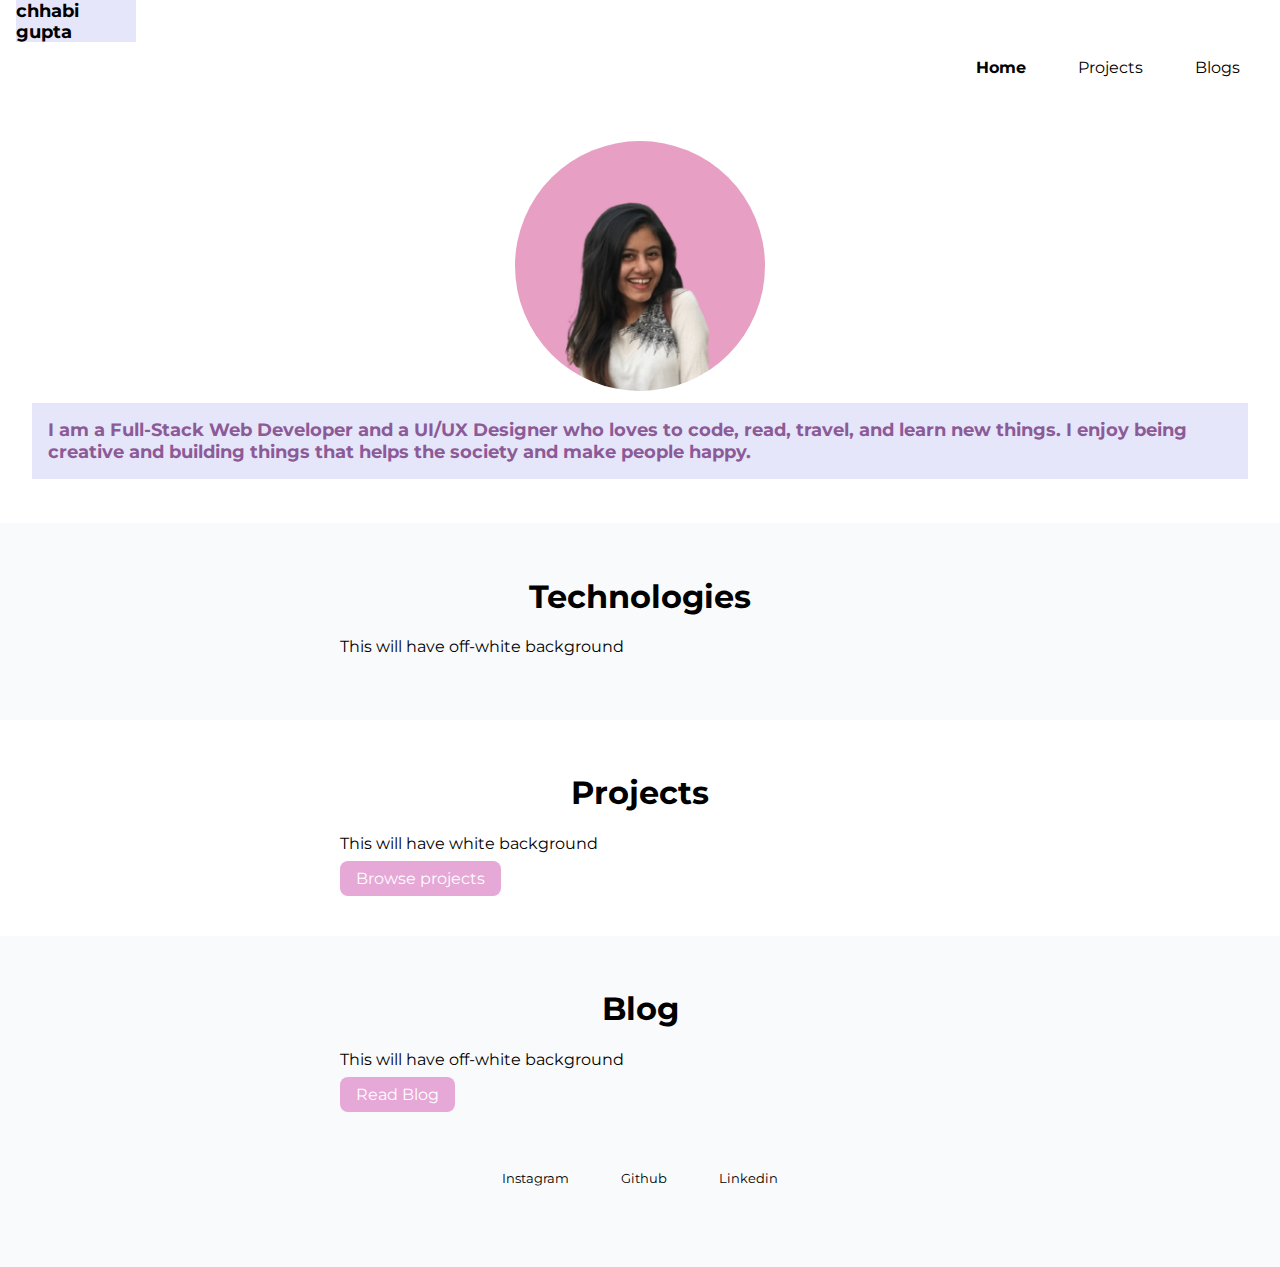
==== index.html @ 163150f9 "Homepage Completed" ====
<!DOCTYPE html>
<html lang="en">
    <head>
        <meta charset="UTF-8">
        <meta name="viewport" content="width=device-width, initial-scale=1.0">
        <title>Chhabi Gupta</title>
        <link href="styles.css" rel="stylesheet">
    </head>
    <body>

        <nav class="navigation container">
            <div class="nav-brand">chhabi gupta</div>
            <ul class="list-non-bullet nav-pills">
                <li class="list-item-inline "><a class="link link-active" href="/">Home</a></li>
                <li class="list-item-inline"><a class="link" href="/">Projects</a></li>
                <li class="list-item-inline"><a class="link" href="/">Blogs</a></li>
            </ul>
        </nav>

        <header class="hero">
            <img class="hero-image" src="images/chhabi-image.png">
            <div class="about-me-section">
            <h1 class="hero-heading">I am a Full-Stack Web Developer and a UI/UX Designer who loves to code,
                read, travel, and learn new things. I enjoy being creative and building things that helps the 
                society and make people happy.</h1>
            </div>
        </header>

        <section class="section ow">
            <div class="container container-center">
               <h1>Technologies</h3>
                   <p class="para">This will have off-white background</p>
            </div>
       
        </section>
        <section class="section">
            <div class="container container-center">
                <h1>Projects</h3>
                    <p class="para">This will have white background</p>
                    <a class="link link-primary" href="/">Browse projects</a>
           </div>
         </section>

         <section class="section ow">
            <div class="container container-center">
               <h1>Blog</h3>
                   <p class="para">This will have off-white background</p>
                   <a class="link link-primary" href="/">Read Blog</a>
            </div>
            <footer class="footer">
              
                <ul class="social-links list-non-bullet list">
                    <li class="list-item-inline"><a class="link" href="/">Instagram</a></li>
                    <li class="list-item-inline"><a class="link" href="/">Github</a></li>
                    <li class="list-item-inline"><a class="link" href="/">Linkedin</a></li>
       
                </ul>
            </footer>
       

























    </body>
</html>
---- styles.css ----
@import url('https://fonts.googleapis.com/css2?family=Montserrat:ital,wght@0,400&display=swap');

:root{
    --primary-color:#e6e6fa;
    --secondary-color: #e6a8d7;
    --dark-grey: #eeeef5;
    --dark-magenta: #8c5b97;
    --off-white: #F9FAFB;
}

body{
    font-family: 'Montserrat', sans-serif;
    margin: 0px;
}

/*Container*/
.container{
    padding-left: 1rem;
    padding-right: 1rem;
    padding-bottom: 1rem;
}

.container-center{
    margin: auto;
    max-width: 600px;
}

/*Links*/
.link{
text-decoration: none;
padding: 0.5rem 1rem;}

/*look into BEM Naming convention*/

.link-primary{
    background-color: var(--secondary-color);
    color: white;
    border-radius: 00.5rem;
}

.link-secondary{
    color: var(--primary-color);
    border-radius: 0.5rem;
    border: 1px solid var(--primary-color)
}

/**Lists**/
.list-non-bullet{
list-style: none;
}
.list-item-inline{
    display: inline;
    padding: 0rem 0.5rem;
}

/** navigation**/
.navigation{
    border-bottom-left-radius: 1rem;
}

.navigation .nav-pills{
    text-align: right;
    font-size: medium;
}
.navigation .nav-brand{
    font-weight: bold;
    width: 120px;
    background-color:#e6e6fa;
    font-size: 1.1rem;
}
.navigation .link {
    color: black;
}
.navigation .link-active{
    font-weight: bold;
}

/**header**/

.hero{
padding: 2rem;
text-align: center;
}

.hero .hero-image{
    max-width: 250px;
    display: block;
    margin: auto;
    border-radius: 10rem;
}

.about-me-section{
    width: 500px 500px;
    background-color: #e6e6fa;
}

.hero-heading{
font-size: large;
padding: 1rem;
color: var(--dark-magenta);
text-align: left;
}

/**SECTIONS **/
.section{
    padding: 2rem;
}

.section h1{
text-align: center;
}

.ow{
    background-color: var(--off-white);
}

/** footer **/

.footer{
    padding: 2rem 1rem;
    text-align: center;
    border-top-right-radius: 1rem;
}

.footer .link {
    color: black;
    font-size: small;
}

.footer ul {
    padding-inline-start: 0px;
}
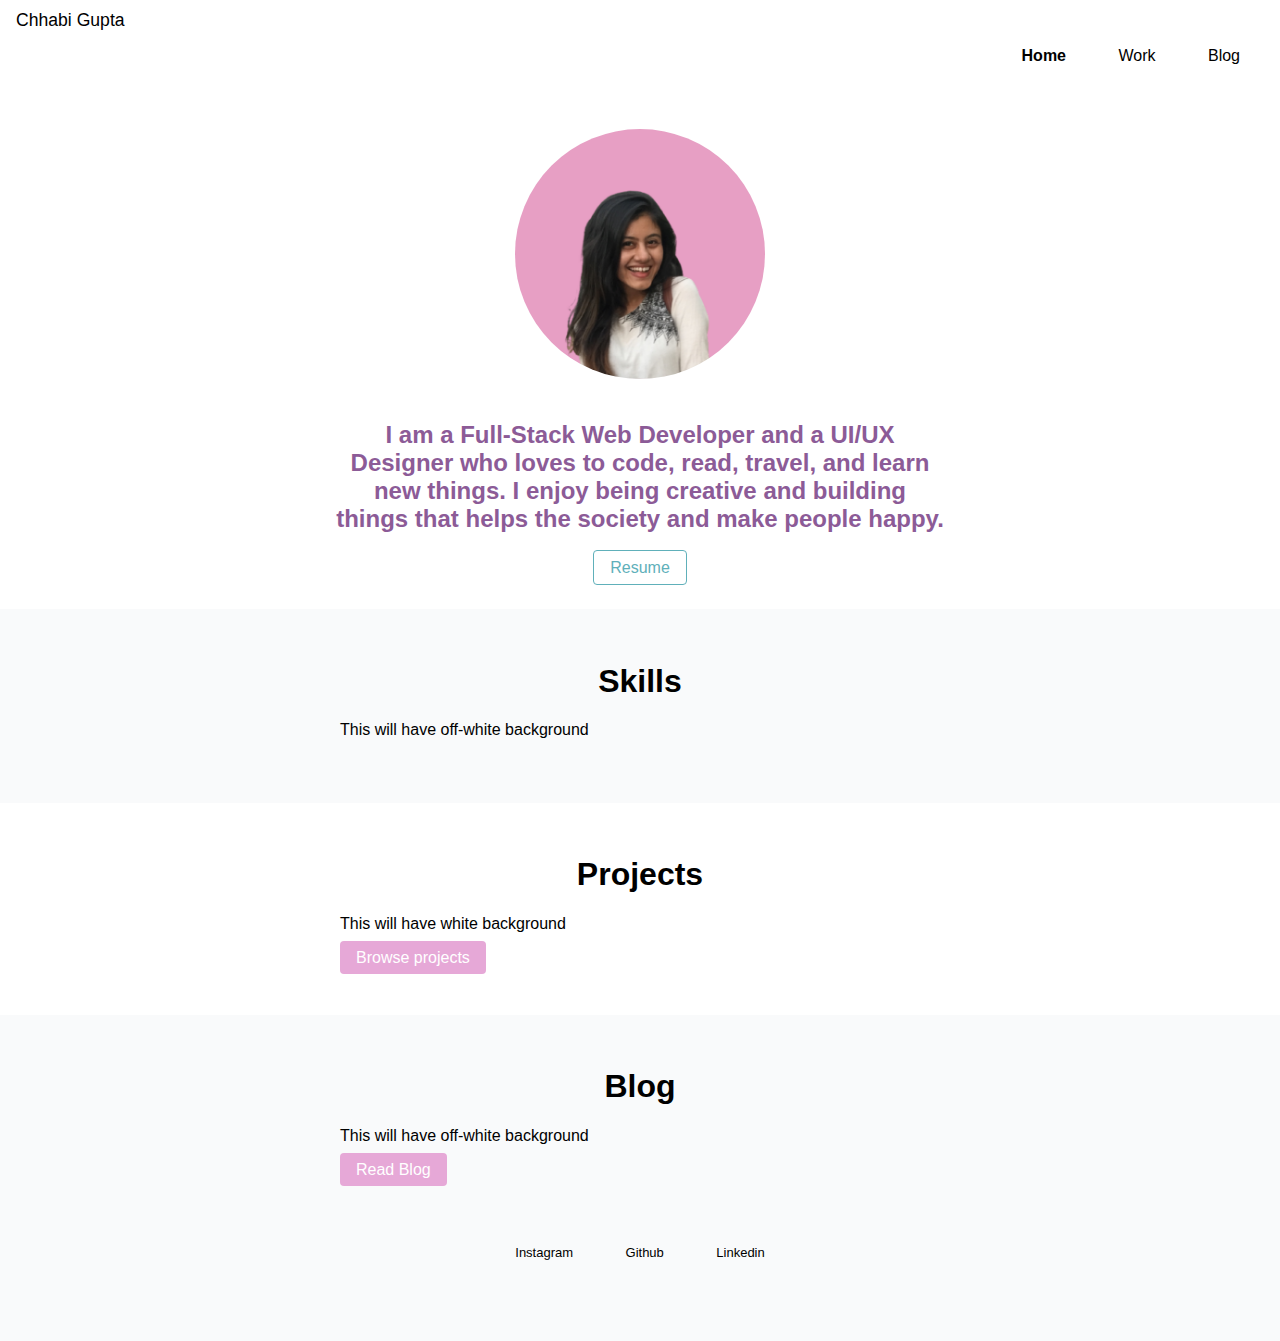
==== commit 71cee710: "completed work and blog page layout" ====
--- a/index.html
+++ b/index.html
@@ -9,26 +9,28 @@
     <body>
 
         <nav class="navigation container">
-            <div class="nav-brand">chhabi gupta</div>
+            <div class="nav-brand">Chhabi Gupta</div>
             <ul class="list-non-bullet nav-pills">
-                <li class="list-item-inline "><a class="link link-active" href="/">Home</a></li>
-                <li class="list-item-inline"><a class="link" href="/">Projects</a></li>
-                <li class="list-item-inline"><a class="link" href="/">Blogs</a></li>
+                <li class="list-item-inline "><a class="link link-active" href="index.html">Home</a></li>
+                <li class="list-item-inline"><a class="link" href="devWork.html">Work</a>
+                </li>
+                <li class="list-item-inline"><a class="link" href="blog.html">Blog</a></li>
             </ul>
         </nav>
 
         <header class="hero">
-            <img class="hero-image" src="images/chhabi-image.png">
+            <img class="hero-image" src="images/chhabi-image.png" alt="chhabi gupta's display picture.">
             <div class="about-me-section">
             <h1 class="hero-heading">I am a Full-Stack Web Developer and a UI/UX Designer who loves to code,
                 read, travel, and learn new things. I enjoy being creative and building things that helps the 
                 society and make people happy.</h1>
             </div>
+            <a class="link link-secondary" href="Resume_Chhabi.pdf" download="">Resume</a>
         </header>
 
         <section class="section ow">
             <div class="container container-center">
-               <h1>Technologies</h3>
+               <h1>Skills</h3>
                    <p class="para">This will have off-white background</p>
             </div>
        
@@ -37,7 +39,7 @@
             <div class="container container-center">
                 <h1>Projects</h3>
                     <p class="para">This will have white background</p>
-                    <a class="link link-primary" href="/">Browse projects</a>
+                    <a class="link link-primary" href="devWork.html">Browse projects</a>
            </div>
          </section>
 
@@ -45,7 +47,7 @@
             <div class="container container-center">
                <h1>Blog</h3>
                    <p class="para">This will have off-white background</p>
-                   <a class="link link-primary" href="/">Read Blog</a>
+                   <a class="link link-primary" href="blog.html">Read Blog</a>
             </div>
             <footer class="footer">
               
@@ -57,30 +59,5 @@
                 </ul>
             </footer>
        
-
-
-
-
-
-
-
-
-
-
-
-
-
-
-
-
-
-
-
-
-
-
-
-
-
     </body>
 </html>--- a/styles.css
+++ b/styles.css
@@ -1,7 +1,7 @@
 @import url('https://fonts.googleapis.com/css2?family=Montserrat:ital,wght@0,400&display=swap');
 
 :root{
-    --primary-color:#e6e6fa;
+    --primary-color:#60b0ba;
     --secondary-color: #e6a8d7;
     --dark-grey: #eeeef5;
     --dark-magenta: #8c5b97;
@@ -9,7 +9,7 @@
 }
 
 body{
-    font-family: 'Montserrat', sans-serif;
+    font-family: 'Montserat', sans-serif;
     margin: 0px;
 }
 
@@ -30,19 +30,30 @@
 text-decoration: none;
 padding: 0.5rem 1rem;}
 
+
 /*look into BEM Naming convention*/
 
 .link-primary{
     background-color: var(--secondary-color);
     color: white;
-    border-radius: 00.5rem;
+    border-radius: 4px;
+}
+.link-primary:hover{
+    background-color: var(--dark-magenta);
 }
 
 .link-secondary{
     color: var(--primary-color);
-    border-radius: 0.5rem;
-    border: 1px solid var(--primary-color)
+    border-radius: 4px;
+    border: 1px solid var(--primary-color);
+    
 }
+.link-secondary:hover{
+    background-color: var(--primary-color);
+    color: white;
+}
+
+
 
 /**Lists**/
 .list-non-bullet{
@@ -58,18 +69,49 @@
     border-bottom-left-radius: 1rem;
 }
 
+
 .navigation .nav-pills{
     text-align: right;
     font-size: medium;
+   
 }
 .navigation .nav-brand{
-    font-weight: bold;
-    width: 120px;
-    background-color:#e6e6fa;
+    padding-top: 10px;
     font-size: 1.1rem;
 }
 .navigation .link {
     color: black;
+    position:relative;
+  z-index: 1;
+}
+
+.navigation .link:hover{
+    color: black;
+}
+
+.navigation .link::after{
+    display: block;
+  position: absolute;
+  top: 0;
+  left: 0;
+  bottom: 0;
+  right: 0;
+  margin: auto;
+  width: 100%;
+  height: 1px;
+  content: '.';
+  color: transparent;
+  background: var(--primary-color);
+  visibility: none;
+  opacity: 0;
+  z-index: -1;
+  border-radius: 4px;
+}
+
+.navigation .link:hover::after{
+    opacity: 0.4;
+  visibility: visible;
+  height: 100%;
 }
 .navigation .link-active{
     font-weight: bold;
@@ -90,15 +132,17 @@
 }
 
 .about-me-section{
-    width: 500px 500px;
-    background-color: #e6e6fa;
+    margin: auto;
+ padding: 10px;
+ width: 50%;
+
 }
 
 .hero-heading{
-font-size: large;
-padding: 1rem;
+font-size: x-large;
+padding-top: 1rem;
 color: var(--dark-magenta);
-text-align: left;
+text-align: center;
 }
 
 /**SECTIONS **/
@@ -114,12 +158,23 @@
     background-color: var(--off-white);
 }
 
+/*Blog */
+.article-heading{
+    font-size: 30px;
+    margin-bottom: 0.1000rem;
+}
+
+/* WORK*/
+.work-heading{
+    font-size: 30px;
+    margin-bottom: 0.1000rem;
+}
+
 /** footer **/
 
 .footer{
     padding: 2rem 1rem;
     text-align: center;
-    border-top-right-radius: 1rem;
 }
 
 .footer .link {
